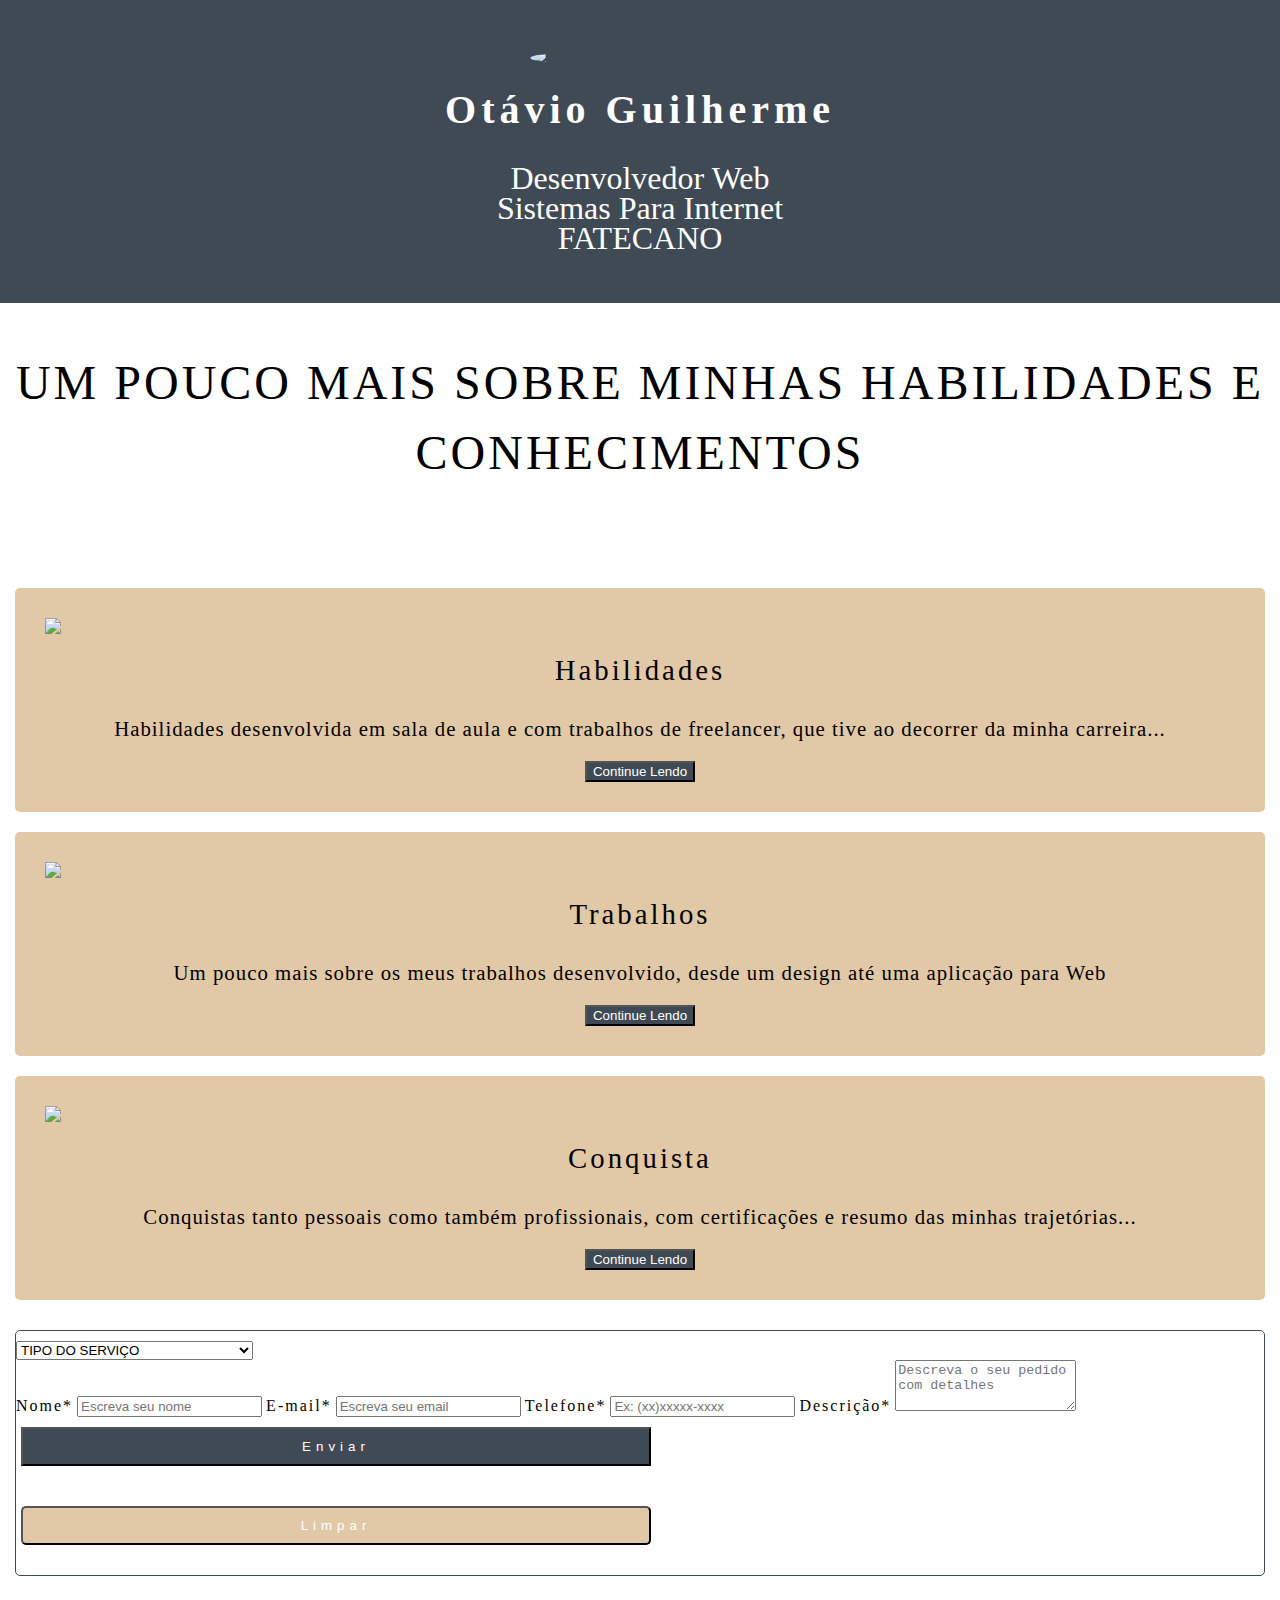
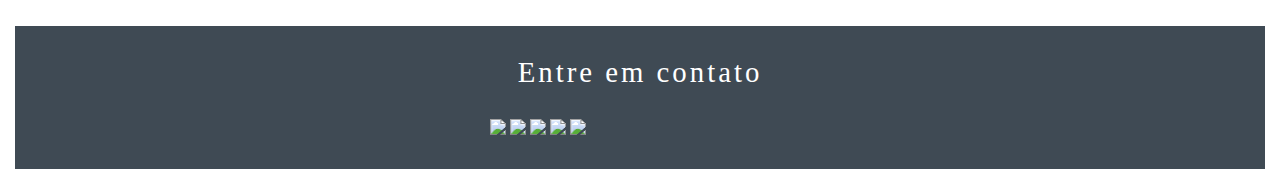
==== principal.html @ 381f1116 "Atualização total" ====
<!DOCTYPE html>
<html lang="en">
<head>
    <meta charset="UTF-8">
    <meta name="viewport" content="width=device-width, initial-scale=1.0">
    <meta http-equiv="X-UA-Compatible" content="ie=edge">
    <title>Document</title>
    <link rel="stylesheet" href="https://maxcdn.bootstrapcdn.com/bootstrap/4.0.0-alpha.6/css/bootstrap.min.css" integrity="sha384-rwoIResjU2yc3z8GV/NPeZWAv56rSmLldC3R/AZzGRnGxQQKnKkoFVhFQhNUwEyJ" crossorigin="anonymous">
    <link rel="stylesheet" href="./css/style.css">
</head>
<body>
    <div class="container-fluid">
        <div class="row">
            <div id="painelPrincipal"  class="col-sm-12 col-md-12 col-lg-12">
                <img src="https://lh3.googleusercontent.com/VJlLDUFikaEl_NqbvR70Q7r19y7Y7huISWinH9XbeJwBSCXf_-mTruobfGqQrDODymL4OfOj_Mvtd85X=w176-h176-n-o" id="imgPrincipal"/>
                <h1>Otávio Guilherme</h1>
                <p>Desenvolvedor Web</p>
                <p>Sistemas Para Internet</p>
                <p>FATECANO</p>
            </div>
            <main id="contPrincipal" class="col-sm-12 col-md-12">
                <h1>UM POUCO MAIS SOBRE MINHAS HABILIDADES E CONHECIMENTOS</h1>
                <div class="cont-card col-sm-12">
                    <img class="img-card" src="https://png.icons8.com/ios/90/000000/trekking-filled.png"/>
                    <h6>Habilidades</h6>
                    <article>
                        Habilidades desenvolvida em sala de aula e com trabalhos
                        de freelancer, que tive ao decorrer da minha carreira...
                    </article>
                    <input type="button" class="btn" value="Continue Lendo">
                </div>
                <div class="cont-card col-sm-12">
                        <img class="img-card" src="https://png.icons8.com/ios/90/000000/code-filled.png"/>
                        <h6>Trabalhos</h6>
                        <article>
                            Um pouco mais sobre os meus trabalhos desenvolvido, desde
                            um design até uma aplicação para Web
                        </article>
                        <input type="button" class="btn"  value="Continue Lendo" >
                           
                </div>
                <div class="cont-card col-sm-12">
                        <img class="img-card" src="https://png.icons8.com/ios/90/000000/trophy-filled.png"/>
                        <h6>Conquista</h6>
                        <article>
                            Conquistas tanto pessoais como também profissionais, com 
                            certificações e resumo das minhas trajetórias...
                        </article>
                        <input type="button" class="btn" value="Continue Lendo">
                </div>
                <form class="col-sm-12" id="form-send-work">
                   <div class="form-group">
                        <select class="form-control">
                            <option value="" >TIPO DO SERVIÇO</option>
                            <option value="" >DESIGN WEB</option>
                            <option value="">DESIGN DE LOGO</option>
                            <option value="">CRIAÇÃO DE BANNER</option>
                            <option value="">CRIAÇÃO DE POST</option>
                            <option value="">SISTEMA DE GERENCIAMENTO</option>
                            <option value="">MARKETING DIGITAL</option>
                            <option value="">MODELAGEM DE BDA</option>
                            <option value="">LEVANTAMENTO DE REQUISITOS</option>
                        </select>
                   </div>
                   <div class="form-group">
                        <label for="nome">Nome*</label>
                        <input type="text" id="nome" class="form-control" placeholder="Escreva seu nome"/>
                        <label for="email">E-mail*</label>
                        <input type="text" id="email" class="form-control" placeholder="Escreva seu email"/>
                        <label for="telefone">Telefone*</label>
                        <input type="text" id="telefone" class="form-control" placeholder="Ex: (xx)xxxxx-xxxx">
                        <label for="descricao">Descrição*</label>
                        <textarea class="form-control" id="descricao" placeholder="Descreva o seu pedido com detalhes"rows="3"></textarea>
                    </div>
                        <input type="button" class="btn" value="Enviar">
                        <input type="reset" class="btn" id="btn-reset" value="Limpar">
                </form>
                <footer class="col-sm-12 col-md-12 col-lg-12 col-xl-12">
                    <div id="redSocialBottom">
                        <p>Entre em contato</p>
                        <a href="https://github.com/otaviogui" target="_blank"><img src="https://png.icons8.com/wired/50/000000/github.png"></a>
                        <a href="https://www.linkedin.com/in/otavioguilherme" target="_blank"><img src="https://png.icons8.com/ios/50/000000/linkedin-circled.png"/></a>
                        <a  href="https://www.facebook.com/otavioguilherme.557" alt="Adicione no facebook e entre em contato" target="_blank"><img src="https://png.icons8.com/ios/50/000000/facebook-circled.png"/></a>                        <a href="taviogui@gmail.com" alt="Envie um E-mail para entrar em contato" target="_blank"><img src="https://png.icons8.com/ios/50/000000/google-plus-circled.png"/></a>
                        <a href="https://api.whatsapp.com/send?phone=5516981315234&text=" target="_blank"><img src="https://png.icons8.com/ios/50/000000/whatsapp.png"/></a>
                    </div>
                </footer>
            </main>
            
        </div>
    </div>
        <script src="https://code.jquery.com/jquery-3.1.1.slim.min.js" integrity="sha384-A7FZj7v+d/sdmMqp/nOQwliLvUsJfDHW+k9Omg/a/EheAdgtzNs3hpfag6Ed950n" crossorigin="anonymous"></script>
        <script src="https://cdnjs.cloudflare.com/ajax/libs/tether/1.4.0/js/tether.min.js" integrity="sha384-DztdAPBWPRXSA/3eYEEUWrWCy7G5KFbe8fFjk5JAIxUYHKkDx6Qin1DkWx51bBrb" crossorigin="anonymous"></script>
        <script src="https://maxcdn.bootstrapcdn.com/bootstrap/4.0.0-alpha.6/js/bootstrap.min.js" integrity="sha384-vBWWzlZJ8ea9aCX4pEW3rVHjgjt7zpkNpZk+02D9phzyeVkE+jo0ieGizqPLForn" crossorigin="anonymous"></script>
        <script>
        </script>
</body>
</html>
---- css/style.css ----
*{
    margin:0;
}
a{text-decoration: none;}

#painel{
    background-color: #3F4A54;
    padding:50px;
}
/*  */
#content{
    height: 70vh;
    padding:30px;

}
#content h1{
    text-align: center;
    font-size:2em;
    margin-top: 30px;
    font-weight:300;
    letter-spacing: 2px;
    margin-bottom: 50px;
}
#content>article{
    text-align: center;
    font-size: 1.5em;
    color:#454545;
    letter-spacing: 2px;
    margin-bottom: 50px;
}

.imgApresentation{
    margin:auto;
    display:block;
    border-radius:50%;
    width:150px;
    margin-bottom:30px;
}
#artg{
    text-align: center;
    color:white;
    line-height:10px;
}

#artg h1{
    font-size:1.5em;
    font-weight:normal;
    letter-spacing: 5px;
}


#redSocial{
    margin: auto;
    display: block;
    max-width:300px;
}


/* Pagina principal */

#painelPrincipal{
    background-color: #3F4A54;
    padding:50px;
}
#painelPrincipal img{
    margin:auto;
    display:block;
}
#imgPrincipal{
    width:180px;
    border-radius: 50%;
}
#painelPrincipal h1{
    text-align: center;
    font-size: 1.6em;
    color:white;
    letter-spacing: 5px;
    margin-bottom: 15px;
}
#painelPrincipal p{
    text-align: center;
    color:white;
    font-size: 1.2em;
    line-height: 20px;
}
#contPrincipal{
    height: 70vh;
    padding:15px;
}
#contPrincipal h1{
    font-size:1.2em;
    letter-spacing: 3px;
    text-align: center;
    font-weight: 300;
    line-height: 25px;
    margin-bottom: 50px;
    margin-top: 30px;
}
.cont-card{
    margin-top: 20px;
    background: #E1C8A7;
    border-radius: 5px;
    padding:30px;
}
.cont-card img{
    margin:auto;
    display: block;
    margin-bottom: 20px;
}
.cont-card h6{
    text-align: center;
    font-size: 1.3em;
    letter-spacing: 3px;
    font-weight: 300;
    margin-bottom: 30px;
}
.cont-card>article{
    text-align: center;
    font-size: 0.9em;
    font-weight: 400;
    letter-spacing: 1px;
    margin-bottom: 20px;
}
.cont-card>.btn{
    margin:auto;
    display:block;
}
.btn{
    background: #3F4A54;
    color:white;
}
/* formulario */

#form-send-work{
    border: 1px solid #3F4A54;
    border-radius: 5px;
    margin-top:20px;
    padding-top: 10px;
    margin-bottom: 50px;
  
}

#form-send-work label{
    letter-spacing: 2px;
    margin-top:10px;
}
#form-send-work>.btn{
    letter-spacing: 5px;
    padding:10px;
    margin-bottom: 50px;
    margin-left: 5px;
    min-width: 170px;
    
}
#btn-reset{
    letter-spacing: 5px;
    border-radius: 5px;
    padding:5px;
    background-color: #E1C8A7;
}
footer{
    
    background: #3F4A54;
}
#redSocialBottom{
    padding:10px;
    margin: auto;
    display: block;
    max-width:300px;
    
}
#redSocialBottom p{
    text-align: center;
    color:white;
    font-size: 1.3em;
    letter-spacing: 3px;
    margin-bottom:30px;
    margin-top:20px;
}
#redSocialBottom img{
    margin-bottom: 20px;
}
@media (min-width: 480px)
{ 
    .imgApresentation
    {
        width:180px;
    }
    #artg p{
        font-size:1.1em;
        line-height: 20px;
    }
    /* pagina principal */
    #painelPrincipal img{
        width:200px;
        
        margin-bottom: 20px;
    }
    #painelPrincipal h1{
        font-size:2em;
        margin-bottom: 30px;
    }
    #painelPrincipal p{
        font-size:1.4em;
        
    }
    #contPrincipal h1{
        font-size:2.2em;
        line-height: 50px;
    }
    .cont-card h6{
        font-size: 1.8em;
    }
    .cont-card article{
        font-size:1.3em;
    }
    #form-send-work{
        margin-bottom: 50px;
        margin-top: 30px;
    }
    #form-send-work>.btn{
        width: 200px;
        margin-top:30px;
    }
    #redSocialBottom{
       padding: 10PX;
        
    }
    #redSocialBottom p{
        font-size:1.8em;
    }
}

@media (min-width: 575px)
{ 
    .imgApresentation{
        width: 200px;
    }
    #artg h1{
        font-size:2em;
    }
    #artg p{
        font-size: 1.3em;
    }
    #content h1{
        font-size:2.6em;
    }
    #content>article{
        font-size: 1.9em;
    }
    #redSocial{
        margin-bottom:50px;
        max-width:400px;
        display:flex;
        justify-content:space-between;
    }
    /* pagina principal */
    #form-send-work>.btn{
        min-width:275px;
        margin:auto;
        display: inline-block;
        margin-bottom: 30px;
        margin-top:10px;
    }
}


@media (min-width: 767px)
{ 
    .imgApresentation{
        width:180px;
    }
    #painel{
        min-height:100vh;
    }
    #painel h1{
        font-size: 1.6em;
    }
    #painel p{
        margin-top:30px;
        font-size:1.2em;
    }
    #content h1{
        font-size:3em;
        line-height: 70px;
    }
    #content >article{
        font-size:1.5em;
    }
    /* pagina principal */
    #form-send-work>.btn{
        width:350px;
    }
    #redSocialBottom>p{
        font-size:1.8em;

    }


}

@media (min-width: 991px) 
{ 
    #painel{
        height: 100vh;
    }
    .imgApresentation{
        width: 180px;
    }
    #painel h1{
        margin-top:20px;
        text-align: center;
        font-size:1.5em;
        margin-bottom: 30px;
    }
    #painel p{
        font-size:1.2em;
        line-height: 20px;
        margin-top:5px;
    }
    /* pagina principal */
    #painelPrincipal img{
        width:220px;
    }
    #painelPrincipal h1{
        font-size:2.5em;
    }
    #painelPrincipal p{
        font-size:2em;
        line-height:30px;
    }
    #contPrincipal h1{
        font-size:3em;
        margin-bottom: 100px;
    }
    #form-send-work>.btn{
        width: 460px;
        margin-left: 5px;
    }
}


@media (min-width: 1199px)
{ 
    .imgApresentation{
        width:200px;
    }
    #painel h1{
        font-size:2em;
    }
    #painel p{
        font-size: 1.5em;
        line-height: 30px;
    }

    #content .spinner{
        margin-top:100px;
        margin-bottom: 85px;
    }
    #content h1{
        margin-bottom: 100px;
    }
    #content article{
        margin-top:200px;
    }
    #redSocial{
        margin-top:20px;
    }
    #contPrincipal h1{
        line-height: 70px;
    }
    #form-send-work>.btn{
        width:630px;
    }
}




.spinner {
    margin: 100px auto;
    width: 50px;
    height: 40px;
    text-align: center;
    font-size: 10px;
  }
  
  .spinner > div {
    background-color: #333;
    height: 100%;
    width: 6px;
    display: inline-block;
    
    -webkit-animation: sk-stretchdelay 1.2s infinite ease-in-out;
    animation: sk-stretchdelay 1.2s infinite ease-in-out;
  }
  
  .spinner .rect2 {
    -webkit-animation-delay: -1.1s;
    animation-delay: -1.1s;
  }
  
  .spinner .rect3 {
    -webkit-animation-delay: -1.0s;
    animation-delay: -1.0s;
  }
  
  .spinner .rect4 {
    -webkit-animation-delay: -0.9s;
    animation-delay: -0.9s;
  }
  
  .spinner .rect5 {
    -webkit-animation-delay: -0.8s;
    animation-delay: -0.8s;
  }
  
  @-webkit-keyframes sk-stretchdelay {
    0%, 40%, 100% { -webkit-transform: scaleY(0.4) }  
    20% { -webkit-transform: scaleY(1.0) }
  }
  
  @keyframes sk-stretchdelay {
    0%, 40%, 100% { 
      transform: scaleY(0.4);
      -webkit-transform: scaleY(0.4);
    }  20% { 
      transform: scaleY(1.0);
      -webkit-transform: scaleY(1.0);
    }
  }
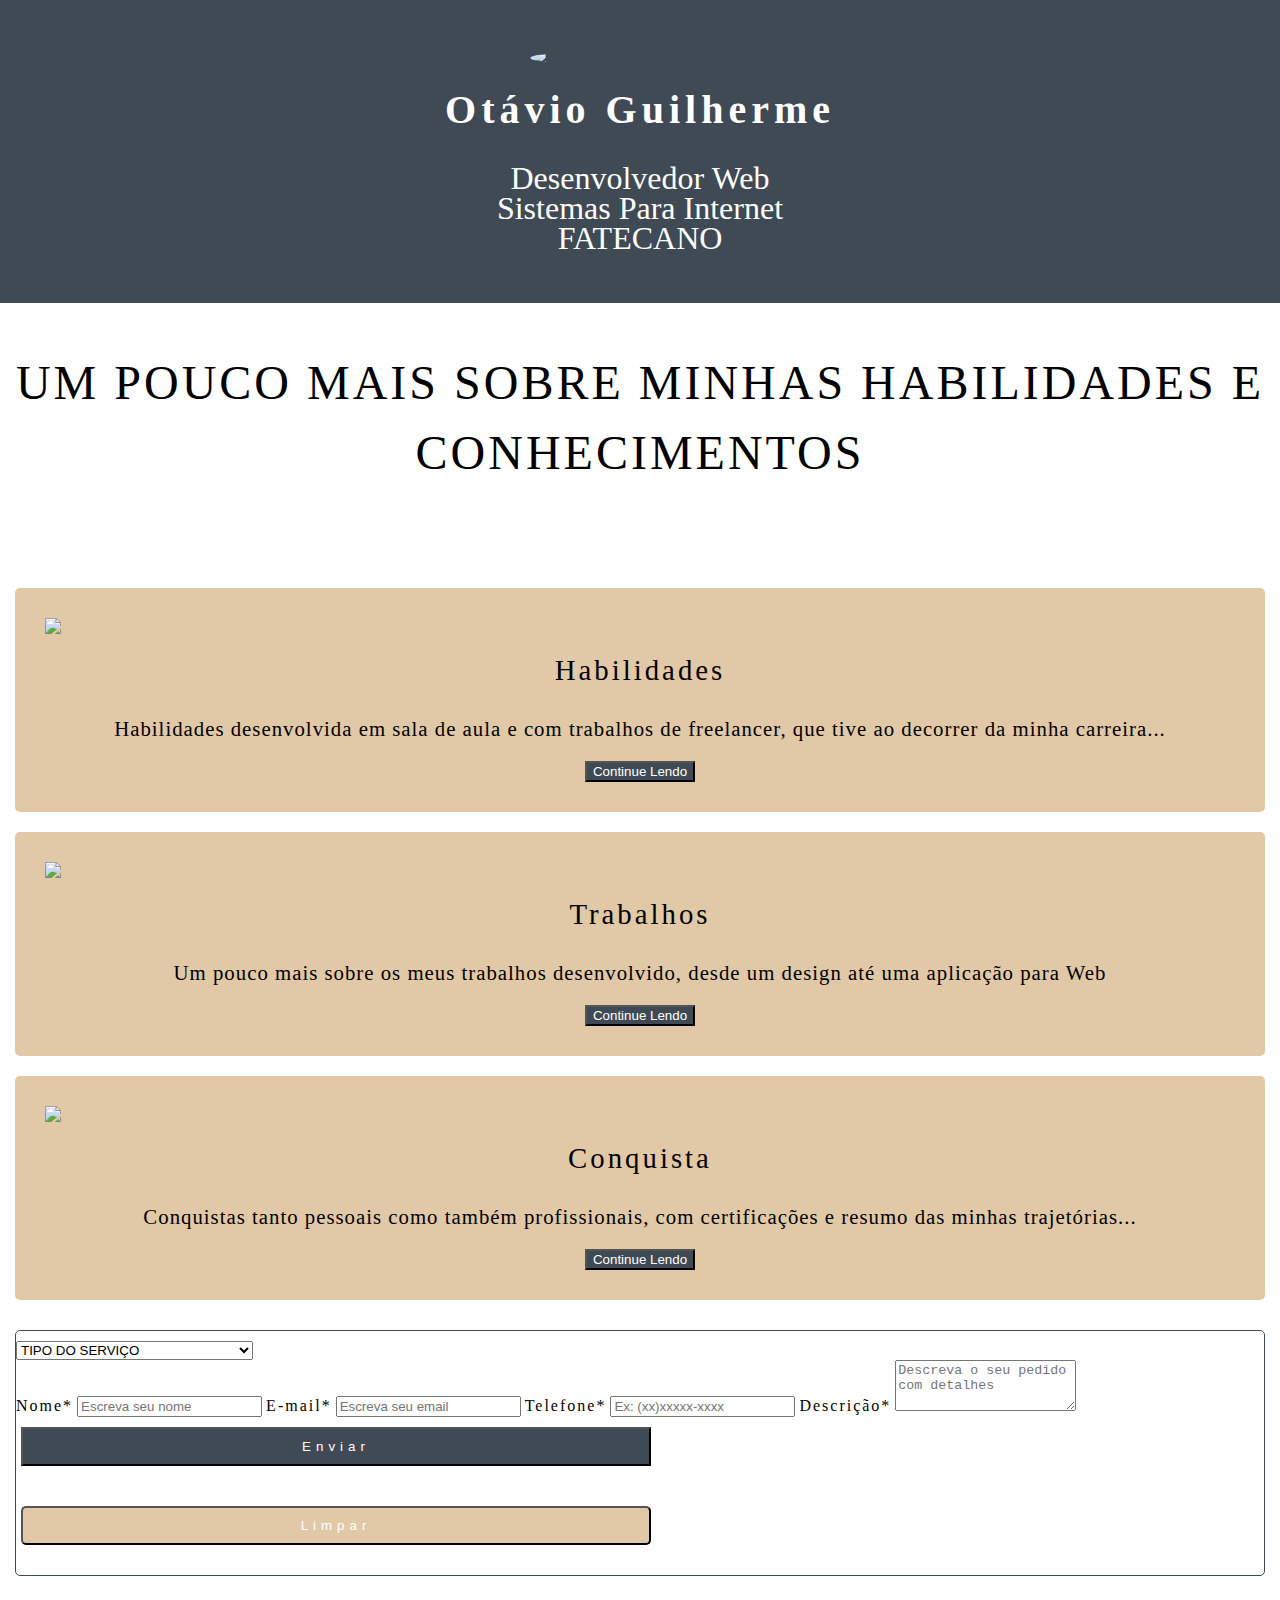
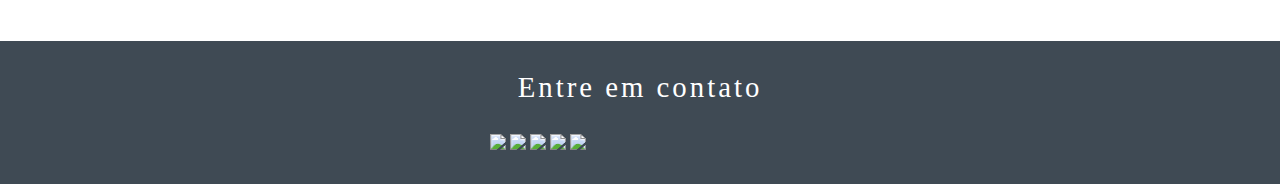
==== commit 2304c4a9: "Reogarnizando a footer e fluindo" ====
--- a/principal.html
+++ b/principal.html
@@ -75,7 +75,10 @@
                         <input type="button" class="btn" value="Enviar">
                         <input type="reset" class="btn" id="btn-reset" value="Limpar">
                 </form>
-                <footer class="col-sm-12 col-md-12 col-lg-12 col-xl-12">
+                
+            </main>
+            <footer class="col-sm-12 col-md-12 col-lg-12 col-xl-12 ">
+                    
                     <div id="redSocialBottom">
                         <p>Entre em contato</p>
                         <a href="https://github.com/otaviogui" target="_blank"><img src="https://png.icons8.com/wired/50/000000/github.png"></a>
@@ -83,9 +86,8 @@
                         <a  href="https://www.facebook.com/otavioguilherme.557" alt="Adicione no facebook e entre em contato" target="_blank"><img src="https://png.icons8.com/ios/50/000000/facebook-circled.png"/></a>                        <a href="taviogui@gmail.com" alt="Envie um E-mail para entrar em contato" target="_blank"><img src="https://png.icons8.com/ios/50/000000/google-plus-circled.png"/></a>
                         <a href="https://api.whatsapp.com/send?phone=5516981315234&text=" target="_blank"><img src="https://png.icons8.com/ios/50/000000/whatsapp.png"/></a>
                     </div>
+               
                 </footer>
-            </main>
-            
         </div>
     </div>
         <script src="https://code.jquery.com/jquery-3.1.1.slim.min.js" integrity="sha384-A7FZj7v+d/sdmMqp/nOQwliLvUsJfDHW+k9Omg/a/EheAdgtzNs3hpfag6Ed950n" crossorigin="anonymous"></script>
--- a/css/style.css
+++ b/css/style.css
@@ -52,11 +52,12 @@
 #redSocial{
     margin: auto;
     display: block;
-    max-width:300px;
+    max-width:1500px;
 }
 
 
 /* Pagina principal */
+
 
 #painelPrincipal{
     background-color: #3F4A54;
@@ -84,7 +85,6 @@
     line-height: 20px;
 }
 #contPrincipal{
-    height: 70vh;
     padding:15px;
 }
 #contPrincipal h1{
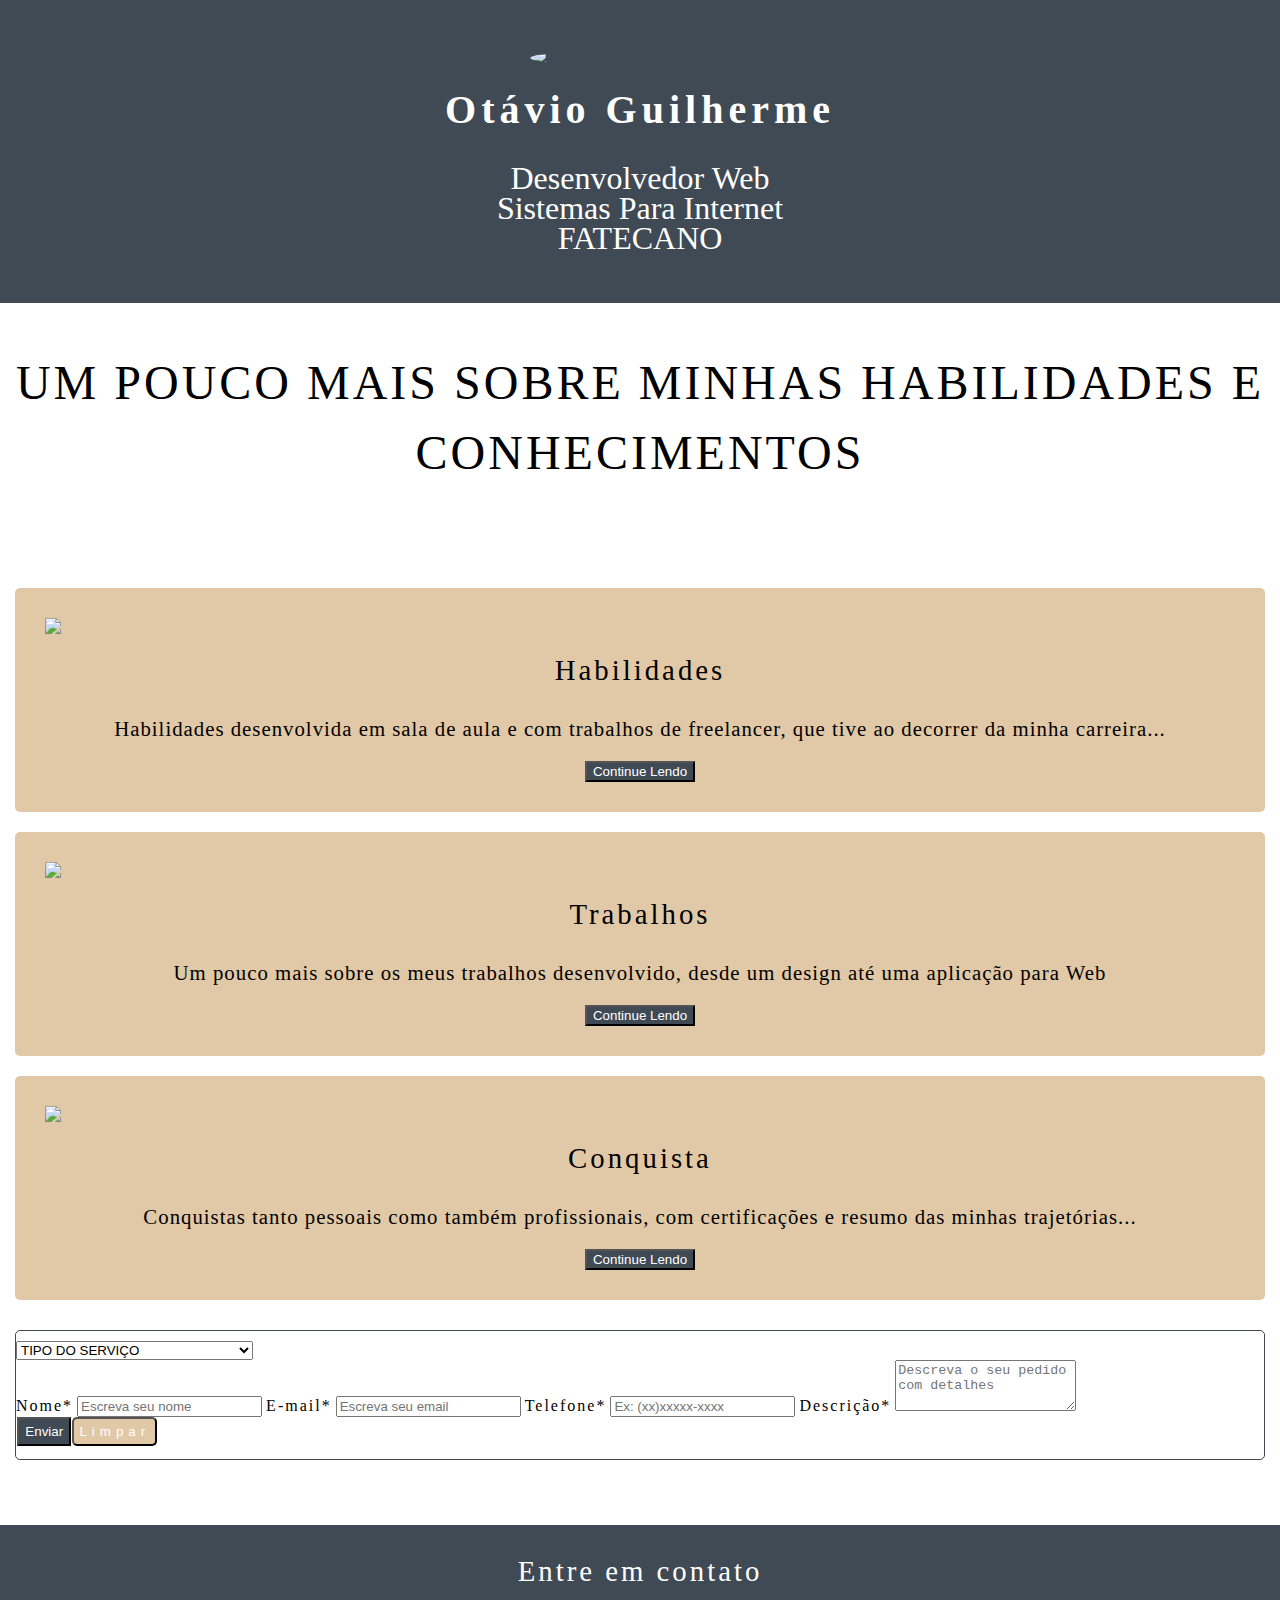
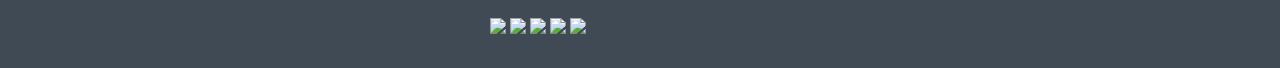
==== commit 53932e1b: "Correções de botão" ====
--- a/principal.html
+++ b/principal.html
@@ -72,8 +72,10 @@
                         <label for="descricao">Descrição*</label>
                         <textarea class="form-control" id="descricao" placeholder="Descreva o seu pedido com detalhes"rows="3"></textarea>
                     </div>
-                        <input type="button" class="btn" value="Enviar">
-                        <input type="reset" class="btn" id="btn-reset" value="Limpar">
+                       <div class="col-sm-12 col-md-12 col-lg12 cont-btn">
+                            <input type="button" class="btn col-sm-6 col-md-6 col-lg-6" value="Enviar">
+                            <input type="reset" class="btn col-sm-6 col-md-6 col-lg-6" id="btn-reset" value="Limpar">
+                       </div>
                 </form>
                 
             </main>
--- a/css/style.css
+++ b/css/style.css
@@ -126,6 +126,7 @@
     display:block;
 }
 .btn{
+    margin-left:0.1em;
     background: #3F4A54;
     color:white;
 }
@@ -146,12 +147,13 @@
 }
 #form-send-work>.btn{
     letter-spacing: 5px;
-    padding:10px;
-    margin-bottom: 50px;
-    margin-left: 5px;
-    min-width: 170px;
-    
-}
+    padding:10px;  
+}
+.cont-btn{
+    display: inline-flex;
+    margin-bottom:0.8em;
+}
+
 #btn-reset{
     letter-spacing: 5px;
     border-radius: 5px;
@@ -218,10 +220,9 @@
         margin-bottom: 50px;
         margin-top: 30px;
     }
-    #form-send-work>.btn{
-        width: 200px;
-        margin-top:30px;
-    }
+    /* #form-send-work>.btn{
+        min-width: 235px;
+    } */
     #redSocialBottom{
        padding: 10PX;
         
@@ -256,11 +257,7 @@
     }
     /* pagina principal */
     #form-send-work>.btn{
-        min-width:275px;
-        margin:auto;
-        display: inline-block;
-        margin-bottom: 30px;
-        margin-top:10px;
+        min-width:245px;
     }
 }
 
@@ -288,9 +285,9 @@
         font-size:1.5em;
     }
     /* pagina principal */
-    #form-send-work>.btn{
-        width:350px;
-    }
+    /* #form-send-work>.btn{
+        min-width:340px;
+    } */
     #redSocialBottom>p{
         font-size:1.8em;
 
@@ -333,10 +330,10 @@
         font-size:3em;
         margin-bottom: 100px;
     }
-    #form-send-work>.btn{
-        width: 460px;
-        margin-left: 5px;
-    }
+  /*   #form-send-work>.btn{
+        min-width: 450px;
+        margin-left:7px;
+    } */
 }
 
 
@@ -369,9 +366,9 @@
     #contPrincipal h1{
         line-height: 70px;
     }
-    #form-send-work>.btn{
-        width:630px;
-    }
+    /* #form-send-work>.btn{
+        min-width:555px;
+    } */
 }
 
 
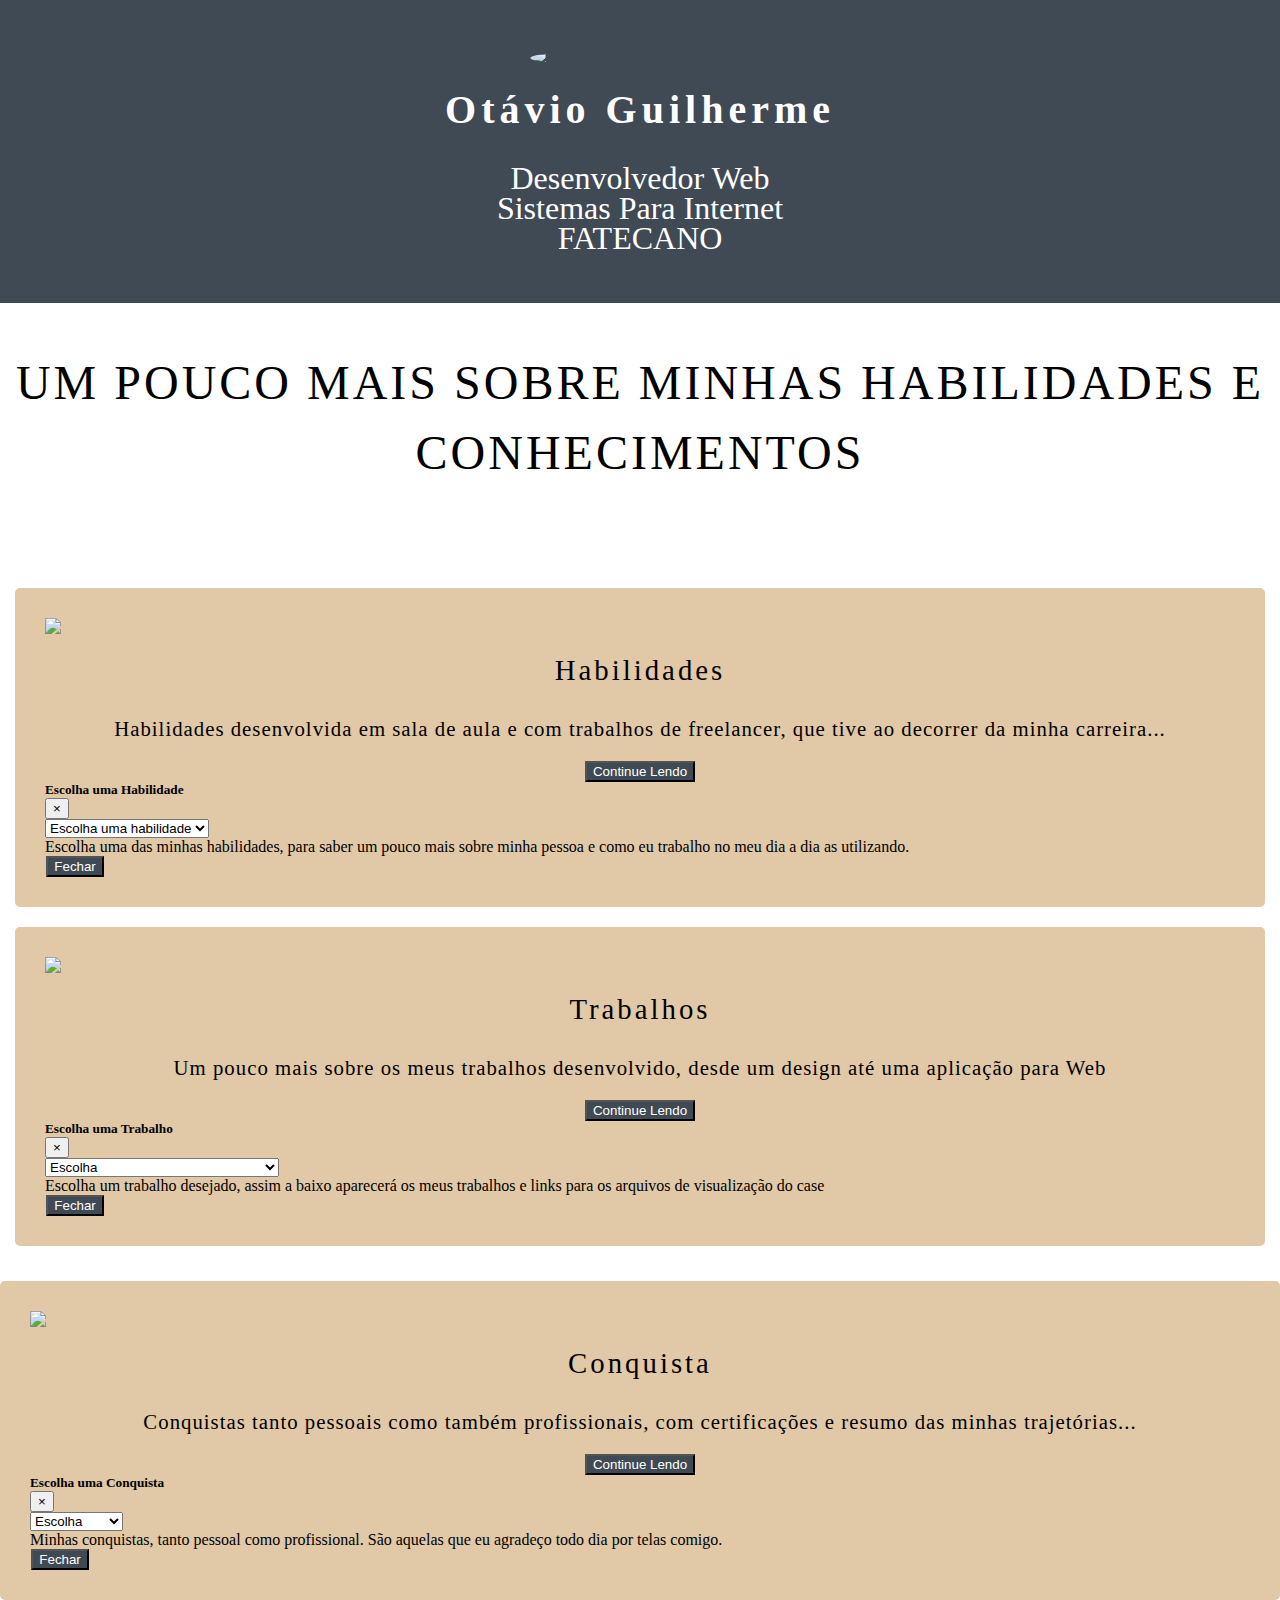
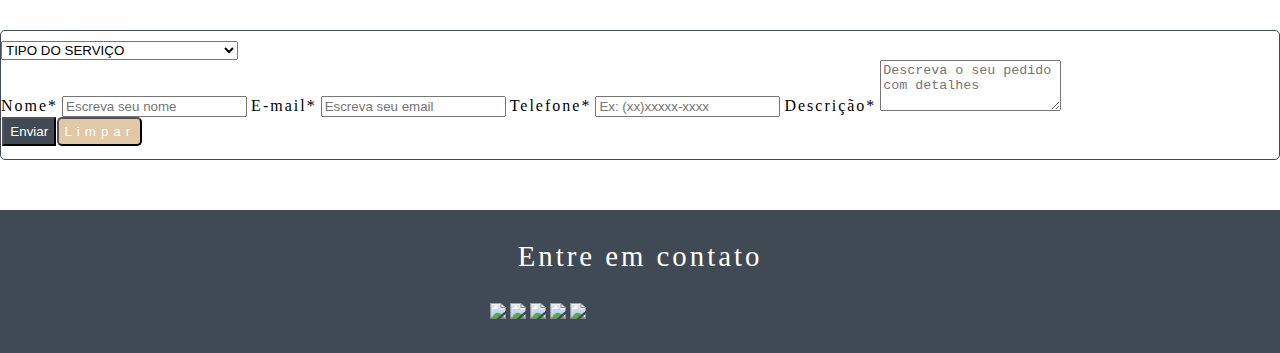
==== commit aa2e2d21: "Adionando modal e função de envio para email" ====
--- a/principal.html
+++ b/principal.html
@@ -1,10 +1,11 @@
 <!DOCTYPE html>
-<html lang="en">
+<html lang="pt-br">
 <head>
     <meta charset="UTF-8">
     <meta name="viewport" content="width=device-width, initial-scale=1.0">
+    <meta name="description" content="Desenvolvedor Web e estudante da FATEC Taquaritinga do curso Sistemas para internet, Analista de perfomace e estrategista para marketing digital, Desenvolvedor de layout e identidades visual para empresas"/>
     <meta http-equiv="X-UA-Compatible" content="ie=edge">
-    <title>Document</title>
+    <title>Página Principal - Otávio Guilherme</title>
     <link rel="stylesheet" href="https://maxcdn.bootstrapcdn.com/bootstrap/4.0.0-alpha.6/css/bootstrap.min.css" integrity="sha384-rwoIResjU2yc3z8GV/NPeZWAv56rSmLldC3R/AZzGRnGxQQKnKkoFVhFQhNUwEyJ" crossorigin="anonymous">
     <link rel="stylesheet" href="./css/style.css">
 </head>
@@ -27,7 +28,40 @@
                         Habilidades desenvolvida em sala de aula e com trabalhos
                         de freelancer, que tive ao decorrer da minha carreira...
                     </article>
-                    <input type="button" class="btn" value="Continue Lendo">
+                    <input type="button" class="btn" value="Continue Lendo" data-toggle="modal" data-target="#exampleModal1 ">
+                     <!-- Modal -->
+                     <div class="modal fade col-sm-12" id="exampleModal1" tabindex="-1" role="dialog" aria-labelledby="exampleModalLabel1" aria-hidden="true">
+                            <div class="modal-dialog" role="document">
+                                <div class="modal-content">
+                                    <div class="modal-header">
+                                        <h5 class="modal-title" id="exampleModalLabel1">Escolha uma Habilidade</h5>
+                                        <button type="button" class="close" data-dismiss="modal" aria-label="Close">
+                                            <span aria-hidden="true">&times;</span>
+                                        </button>
+                                    </div>
+                                    <div class="form-group col-sm-12 col-md-12 col-lg-12">
+                                            <select class="form-control" id="opt-conquista" onchange="choiseHabilidade">
+                                                <option value="Escolha">Escolha uma habilidade</option>
+                                                <option value="Objetivo" >Objetividade</option>
+                                                <option value="liderança" >Liderança</option>
+                                                <option value="Comunicação">Comunicação</option>
+                                                <option value="Proativo">Proativo</option>
+                                                <option value="Bonito">Bonito</option>
+                                                <option value="Dissertativo">Dissertativo</option>
+                                                <option value="Design">Design</option>
+                                                <option value="Densenvolvedor Web">Desenvolvedor Web</option>
+                                                <option value="Marketing Digital">Marketing Digital</option>
+                                            </select>
+                                    </div>
+                                    <div class="modal-body">
+                                            <p id="demo">Escolha uma das minhas habilidades, para saber um pouco mais sobre minha pessoa e como eu trabalho no meu dia a dia as utilizando.</p>
+                                    </div>
+                                    <div class="modal-footer">
+                                        <button type="button" class="btn" data-dismiss="modal">Fechar</button>
+                                    </div>
+                                </div>
+                            </div>
+                     </div>
                 </div>
                 <div class="cont-card col-sm-12">
                         <img class="img-card" src="https://png.icons8.com/ios/90/000000/code-filled.png"/>
@@ -36,8 +70,38 @@
                             Um pouco mais sobre os meus trabalhos desenvolvido, desde
                             um design até uma aplicação para Web
                         </article>
-                        <input type="button" class="btn"  value="Continue Lendo" >
-                           
+                        <input type="button" class="btn" id="btn-2" value="Continue Lendo"
+                        data-toggle="modal" data-target="#exampleModal2">
+                         <!-- Modal -->
+                        <div class="modal fade col-sm-12" id="exampleModal2" tabindex="-1" role="dialog" aria-labelledby="exampleModalLabel2" aria-hidden="true">
+                                <div class="modal-dialog" role="document">
+                                    <div class="modal-content">
+                                        <div class="modal-header">
+                                            <h5 class="modal-title" id="exampleModalLabel2">Escolha uma Trabalho </h5>
+                                            <button type="button" class="close" data-dismiss="modal" aria-label="Close">
+                                                <span aria-hidden="true">&times;</span>
+                                            </button>
+                                            </div>
+                                            <div class="form-group col-sm-12 col-md-12 col-lg-12">
+                                                    <select class="form-control" id="opt-trabalho" onchange="choiseTrabalho()">
+                                                        <option value="Escolha">Escolha</option>
+                                                        <option value="Logo MadeirART" >Logo MadeirART</option>
+                                                        <option value="PeDeMoça" >PéDeMoça - Marketing Digital</option>
+                                                        <option value="Banners">Banners e conteúdo para Facebook</option>
+                                                        <option value="Layout Web">Layout Web</option>
+                                                        <option value="Github">Meus Codigos</option>
+                                                    </select>
+                                            </div>
+                                            <div class="modal-body">
+                                                    <p id="demo">Escolha um trabalho desejado, assim a baixo aparecerá os meus trabalhos e links para os arquivos de visualização do case</p>
+                                            </div>
+                                            <div class="modal-footer">
+                                                <button type="button" class="btn" data-dismiss="modal">Fechar</button>
+                                            </div>
+                                        </div>
+                                    </div>
+                                </div>
+                        </div>
                 </div>
                 <div class="cont-card col-sm-12">
                         <img class="img-card" src="https://png.icons8.com/ios/90/000000/trophy-filled.png"/>
@@ -46,56 +110,119 @@
                             Conquistas tanto pessoais como também profissionais, com 
                             certificações e resumo das minhas trajetórias...
                         </article>
-                        <input type="button" class="btn" value="Continue Lendo">
-                </div>
-                <form class="col-sm-12" id="form-send-work">
+                        <input type="button" class="btn" value="Continue Lendo" data-toggle="modal" data-target="#exampleModal3">
+                        <!-- Modal -->
+                        <div class="modal fade col-sm-12" id="exampleModal3" tabindex="-1" role="dialog" aria-labelledby="exampleModalLabel3" aria-hidden="true">
+                            <div class="modal-dialog" role="document">
+                            <div class="modal-content">
+                                <div class="modal-header">
+                                <h5 class="modal-title" id="exampleModalLabel3">Escolha uma Conquista</h5>
+                                <button type="button" class="close" data-dismiss="modal" aria-label="Close">
+                                    <span aria-hidden="true">&times;</span>
+                                </button>
+                                </div>
+                                <div class="form-group col-sm-12 col-md-12 col-lg-12">
+                                        <select class="form-control" id="opt-conquista" onchange="choiseConquistas()">
+                                            <option value="Escolha">Escolha</option>
+                                            <option value="Certificados" >Certificados</option>
+                                            <option value="Faculdade" >Facudade</option>
+                                            <option value="Amizades">Amizades</option>
+                                            <option value="Familia">Familia</option>
+                                        </select>
+                                </div>
+                                <div class="modal-body">
+                                        <p id="demo">Minhas conquistas, tanto pessoal como profissional. São aquelas que eu agradeço todo dia por telas comigo.</p>
+                                </div>
+                                <div class="modal-footer">
+                                <button type="button" class="btn" data-dismiss="modal">Fechar</button>
+                                </div>
+                            </div>
+                            </div>
+                        </div>
+                </div>
+                <form class="col-sm-12" id="form-send-work" action="formulario.php" method="POST">
                    <div class="form-group">
-                        <select class="form-control">
-                            <option value="" >TIPO DO SERVIÇO</option>
-                            <option value="" >DESIGN WEB</option>
-                            <option value="">DESIGN DE LOGO</option>
-                            <option value="">CRIAÇÃO DE BANNER</option>
-                            <option value="">CRIAÇÃO DE POST</option>
-                            <option value="">SISTEMA DE GERENCIAMENTO</option>
-                            <option value="">MARKETING DIGITAL</option>
-                            <option value="">MODELAGEM DE BDA</option>
-                            <option value="">LEVANTAMENTO DE REQUISITOS</option>
+                        <select class="form-control" name="opt">
+                            <option value="0" >TIPO DO SERVIÇO</option>
+                            <option value="1" >DESIGN WEB</option>
+                            <option value="2">DESIGN DE LOGO</option>
+                            <option value="3">CRIAÇÃO DE BANNER</option>
+                            <option value="4">CRIAÇÃO DE POST</option>
+                            <option value="5">SISTEMA DE GERENCIAMENTO</option>
+                            <option value="6">MARKETING DIGITAL</option>
+                            <option value="7">MODELAGEM DE BDA</option>
+                            <option value="8">LEVANTAMENTO DE REQUISITOS</option>
                         </select>
                    </div>
                    <div class="form-group">
-                        <label for="nome">Nome*</label>
-                        <input type="text" id="nome" class="form-control" placeholder="Escreva seu nome"/>
+                        <label for="nome" >Nome*</label>
+                        <input type="text" id="nome"name="nome" class="form-control" placeholder="Escreva seu nome"/>
                         <label for="email">E-mail*</label>
-                        <input type="text" id="email" class="form-control" placeholder="Escreva seu email"/>
+                        <input type="text" id="email"name="email" class="form-control" placeholder="Escreva seu email"/>
                         <label for="telefone">Telefone*</label>
-                        <input type="text" id="telefone" class="form-control" placeholder="Ex: (xx)xxxxx-xxxx">
+                        <input type="text" id="telefone" name="telefone" class="form-control" placeholder="Ex: (xx)xxxxx-xxxx">
                         <label for="descricao">Descrição*</label>
-                        <textarea class="form-control" id="descricao" placeholder="Descreva o seu pedido com detalhes"rows="3"></textarea>
+                        <textarea class="form-control"name="descricao" id="descricao" placeholder="Descreva o seu pedido com detalhes"rows="3"></textarea>
                     </div>
                        <div class="col-sm-12 col-md-12 col-lg12 cont-btn">
-                            <input type="button" class="btn col-sm-6 col-md-6 col-lg-6" value="Enviar">
+                            <input type="submit" class="btn col-sm-6 col-md-6 col-lg-6" value="Enviar">
                             <input type="reset" class="btn col-sm-6 col-md-6 col-lg-6" id="btn-reset" value="Limpar">
                        </div>
                 </form>
                 
             </main>
+
             <footer class="col-sm-12 col-md-12 col-lg-12 col-xl-12 ">
                     
-                    <div id="redSocialBottom">
-                        <p>Entre em contato</p>
-                        <a href="https://github.com/otaviogui" target="_blank"><img src="https://png.icons8.com/wired/50/000000/github.png"></a>
-                        <a href="https://www.linkedin.com/in/otavioguilherme" target="_blank"><img src="https://png.icons8.com/ios/50/000000/linkedin-circled.png"/></a>
-                        <a  href="https://www.facebook.com/otavioguilherme.557" alt="Adicione no facebook e entre em contato" target="_blank"><img src="https://png.icons8.com/ios/50/000000/facebook-circled.png"/></a>                        <a href="taviogui@gmail.com" alt="Envie um E-mail para entrar em contato" target="_blank"><img src="https://png.icons8.com/ios/50/000000/google-plus-circled.png"/></a>
-                        <a href="https://api.whatsapp.com/send?phone=5516981315234&text=" target="_blank"><img src="https://png.icons8.com/ios/50/000000/whatsapp.png"/></a>
-                    </div>
-               
-                </footer>
+                <div id="redSocialBottom">
+                    <p>Entre em contato</p>
+                    <a href="https://github.com/otaviogui" target="_blank"><img src="https://png.icons8.com/wired/50/000000/github.png"></a>
+                    <a href="https://www.linkedin.com/in/otavioguilherme" target="_blank"><img src="https://png.icons8.com/ios/50/000000/linkedin-circled.png"></a>
+                    <a href="https://www.facebook.com/otavioguilherme.557" alt="Adicione no facebook e entre em contato" target="_blank"><img src="https://png.icons8.com/ios/50/000000/facebook-circled.png"></a>                        <a href="taviogui@gmail.com" alt="Envie um E-mail para entrar em contato" target="_blank"><img src="https://png.icons8.com/ios/50/000000/google-plus-circled.png"></a>
+                    <a href="https://api.whatsapp.com/send?phone=5516981315234&amp;text=" target="_blank"><img src="https://png.icons8.com/ios/50/000000/whatsapp.png"></a>
+                </div>
+           
+            </footer> 
         </div>
     </div>
-        <script src="https://code.jquery.com/jquery-3.1.1.slim.min.js" integrity="sha384-A7FZj7v+d/sdmMqp/nOQwliLvUsJfDHW+k9Omg/a/EheAdgtzNs3hpfag6Ed950n" crossorigin="anonymous"></script>
-        <script src="https://cdnjs.cloudflare.com/ajax/libs/tether/1.4.0/js/tether.min.js" integrity="sha384-DztdAPBWPRXSA/3eYEEUWrWCy7G5KFbe8fFjk5JAIxUYHKkDx6Qin1DkWx51bBrb" crossorigin="anonymous"></script>
-        <script src="https://maxcdn.bootstrapcdn.com/bootstrap/4.0.0-alpha.6/js/bootstrap.min.js" integrity="sha384-vBWWzlZJ8ea9aCX4pEW3rVHjgjt7zpkNpZk+02D9phzyeVkE+jo0ieGizqPLForn" crossorigin="anonymous"></script>
-        <script>
-        </script>
+<script src="https://code.jquery.com/jquery-3.1.1.slim.min.js" integrity="sha384-A7FZj7v+d/sdmMqp/nOQwliLvUsJfDHW+k9Omg/a/EheAdgtzNs3hpfag6Ed950n" crossorigin="anonymous"></script>
+<script src="https://cdnjs.cloudflare.com/ajax/libs/tether/1.4.0/js/tether.min.js" integrity="sha384-DztdAPBWPRXSA/3eYEEUWrWCy7G5KFbe8fFjk5JAIxUYHKkDx6Qin1DkWx51bBrb" crossorigin="anonymous"></script>
+<script src="https://maxcdn.bootstrapcdn.com/bootstrap/4.0.0-alpha.6/js/bootstrap.min.js" integrity="sha384-vBWWzlZJ8ea9aCX4pEW3rVHjgjt7zpkNpZk+02D9phzyeVkE+jo0ieGizqPLForn" crossorigin="anonymous"></script>
+<script>
+            function choiseConquistas(){
+                let opt = document.getElementById("opt-conquista").value
+               if(opt == 'Escolha'){
+                    let titulo = document.getElementById("exampleModalLabel3").innerText='Escolha uma Conquista'
+                    var demo = document.getElementById("demo").innerHTML = "<p>Escolha uma Conquista para entender um pouco mais sobre a minha pessoa e minhas realizações pessoais.</p>"
+                }else if(opt =='Certificados'){
+                    let titulo = document.getElementById("exampleModalLabel3").innerText='Certificados'
+                    var demo = document.getElementById("demo").innerHTML = "<p>Escolha uma Conquista para entender um pouco mais sobre a minha pessoa e minhas realizações pessoais.</p>"
+                }else if(opt=='Faculdade'){
+                    let titulo = document.getElementById("exampleModalLabel3").innerText='Faculdade'
+                    var demo = document.getElementById("demo").innerHTML = "fodase"
+                }
+                else if(opt=='Familia'){
+                    let titulo = document.getElementById("exampleModalLabel3").innerText='Familia'
+                    var demo = document.getElementById("demo").innerHTML = "fodase"
+                }
+                else if(opt=='Amizades'){
+                    let titulo = document.getElementById("exampleModalLabel3").innerText='Amizade'
+                    var demo = document.getElementById("demo").innerHTML = "fodase"
+                }
+
+
+            }
+
+             function myFunction() {
+                              var x = document.getElementById("mySelect").value;
+
+                              if(x== 'Audi'){
+                              var s =document.getElementById("demo").innerHTML = "vai se fuder: " + x;
+                              var e = document.getElementById("exampleModalLabel").innerHTML =  x;
+                              }else if(x=='BMW'){
+                               var h= document.getElementById("demo").innerHTML = "eu vou te fuder: " + x;
+                              }
+                          }
+</script>
 </body>
 </html>--- a/css/style.css
+++ b/css/style.css
@@ -161,7 +161,6 @@
     background-color: #E1C8A7;
 }
 footer{
-    
     background: #3F4A54;
 }
 #redSocialBottom{
@@ -182,6 +181,7 @@
 #redSocialBottom img{
     margin-bottom: 20px;
 }
+
 @media (min-width: 480px)
 { 
     .imgApresentation
@@ -285,9 +285,6 @@
         font-size:1.5em;
     }
     /* pagina principal */
-    /* #form-send-work>.btn{
-        min-width:340px;
-    } */
     #redSocialBottom>p{
         font-size:1.8em;
 
@@ -330,10 +327,6 @@
         font-size:3em;
         margin-bottom: 100px;
     }
-  /*   #form-send-work>.btn{
-        min-width: 450px;
-        margin-left:7px;
-    } */
 }
 
 
@@ -366,12 +359,7 @@
     #contPrincipal h1{
         line-height: 70px;
     }
-    /* #form-send-work>.btn{
-        min-width:555px;
-    } */
-}
-
-
+}
 
 
 .spinner {
